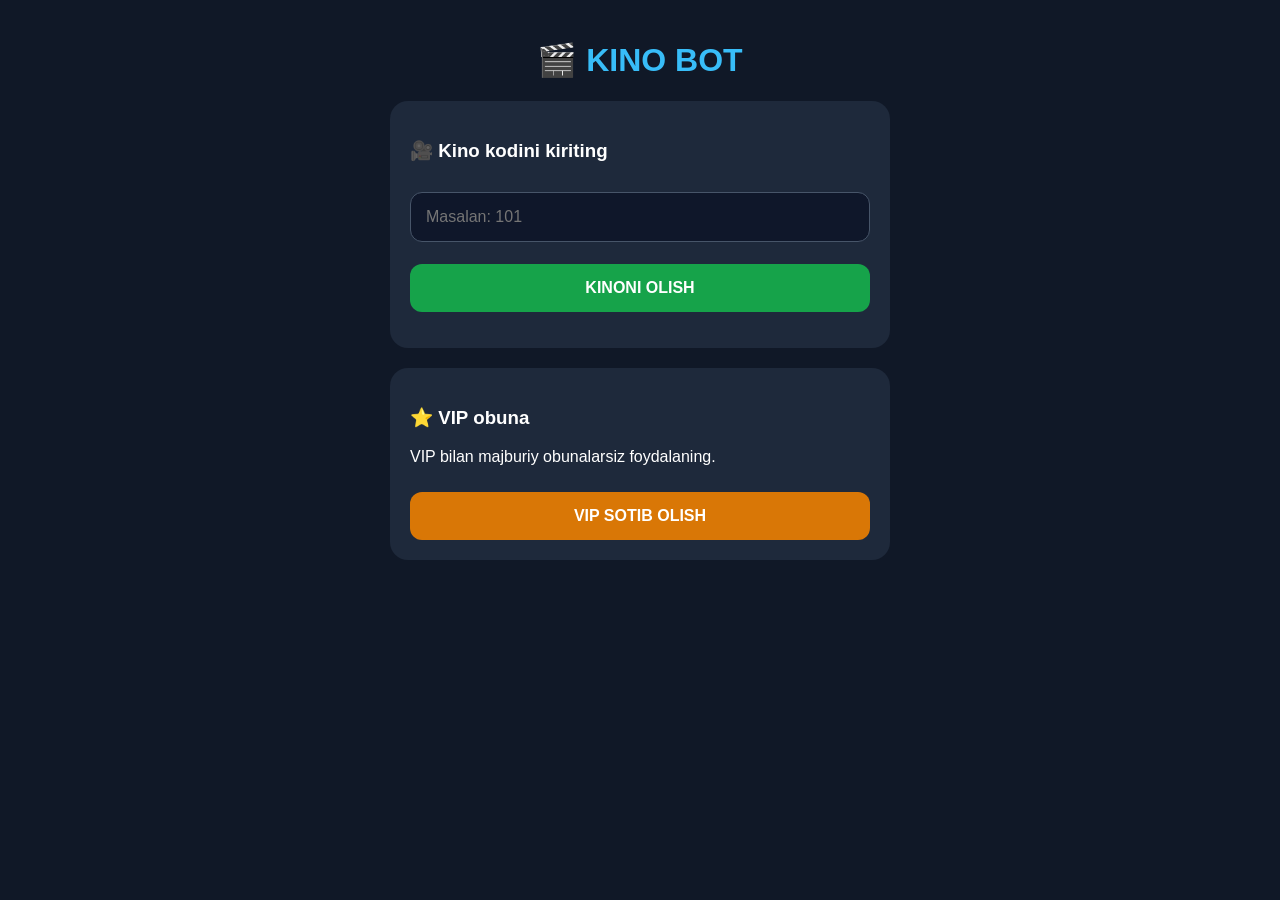
==== miniapp/static/index.html @ 472bb52a "Build Kino Bot and Mini App" ====
<!DOCTYPE html>
<html lang="uz">
<head>
<meta charset="UTF-8">
<meta name="viewport" content="width=device-width, initial-scale=1.0">
<title>KINO BOT</title>
<script src="https://telegram.org/js/telegram-web-app.js"></script>
<style>
* { box-sizing: border-box; }
body {
    margin: 0;
    padding: 20px;
    background: #101827;
    color: white;
    font-family: Arial, sans-serif;
}
.container { max-width: 500px; margin: auto; }
h1 { text-align: center; color: #38bdf8; }
.card {
    background: #1e293b;
    padding: 20px;
    border-radius: 18px;
    margin-top: 20px;
}
input {
    width: 100%;
    padding: 15px;
    border: 1px solid #475569;
    border-radius: 12px;
    background: #0f172a;
    color: white;
    font-size: 16px;
    margin: 12px 0;
}
button {
    width: 100%;
    padding: 15px;
    border: none;
    border-radius: 12px;
    color: white;
    font-size: 16px;
    font-weight: bold;
    margin-top: 10px;
}
.green { background: #16a34a; }
.gold { background: #d97706; }
</style>
</head>
<body>
<div class="container">
    <h1>🎬 KINO BOT</h1>

    <div class="card">
        <h3>🎥 Kino kodini kiriting</h3>
        <input id="movieCode" type="text" placeholder="Masalan: 101">
        <button class="green" onclick="findMovie()">KINONI OLISH</button>
        <p id="result"></p>
    </div>

    <div class="card">
        <h3>⭐ VIP obuna</h3>
        <p>VIP bilan majburiy obunalarsiz foydalaning.</p>
        <button class="gold" onclick="buyVip()">VIP SOTIB OLISH</button>
    </div>
</div>

<script>
const tg = window.Telegram.WebApp;
tg.ready();
tg.expand();

function findMovie() {
    const code = document.getElementById("movieCode").value.trim();
    if (!code) {
        document.getElementById("result").textContent = "Kino kodini kiriting!";
        return;
    }
    tg.sendData("/movie " + code);
}

function buyVip() {
    tg.sendData("/buyvip");
}
</script>
</body>
</html>
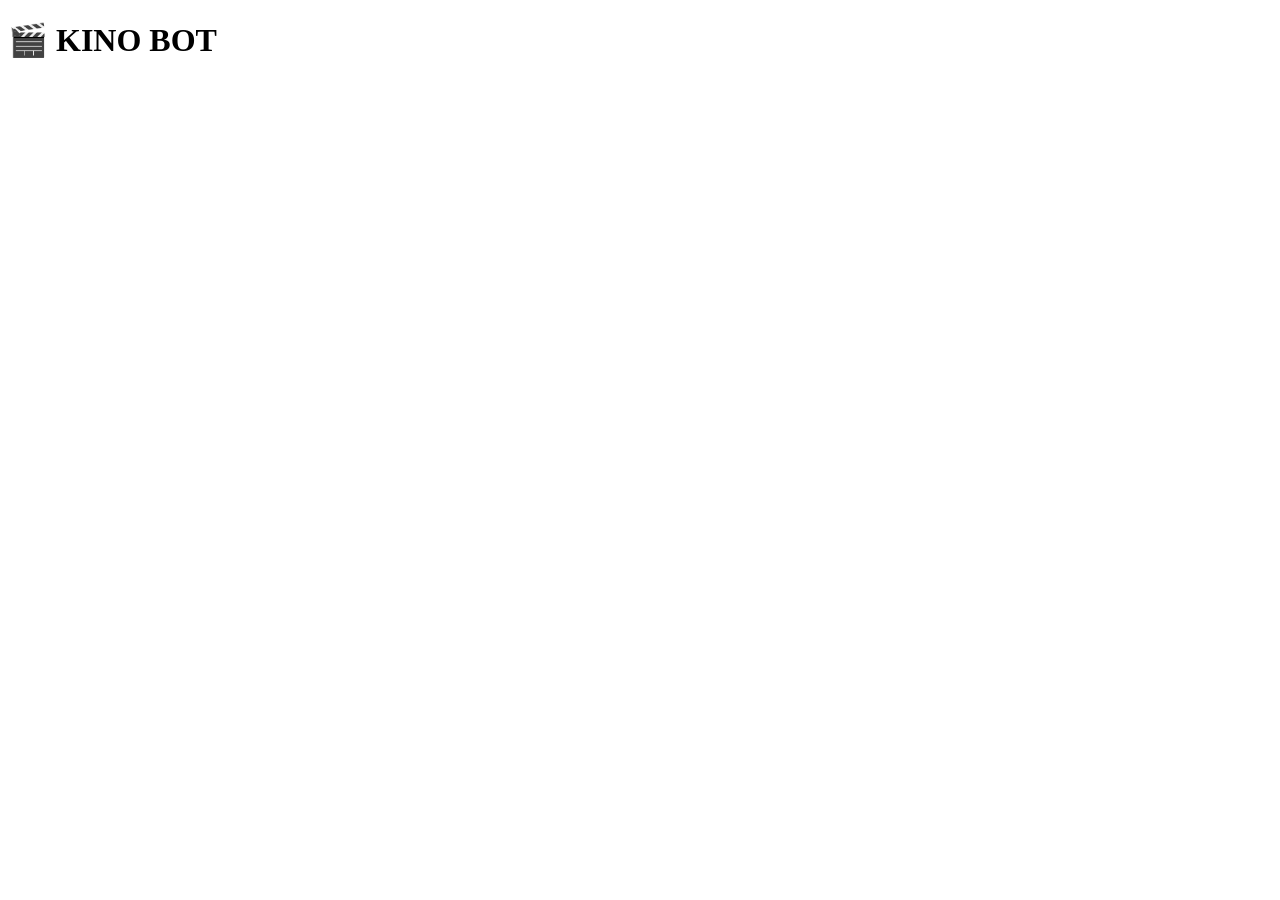
==== commit 066775b1: "Admin panel, rangli tugmalar, Mini App yangilandi" ====
--- a/miniapp/static/index.html
+++ b/miniapp/static/index.html
@@ -1,86 +1,50 @@
 <!DOCTYPE html>
-<html lang="uz">
-<head>
-<meta charset="UTF-8">
-<meta name="viewport" content="width=device-width, initial-scale=1.0">
+<html lang="uz"><head><meta charset="UTF-8">
+<meta name="viewport" content="width=device-width,initial-scale=1,viewport-fit=cover">
 <title>KINO BOT</title>
 <script src="https://telegram.org/js/telegram-web-app.js"></script>
-<style>
-* { box-sizing: border-box; }
-body {
-    margin: 0;
-    padding: 20px;
-    background: #101827;
-    color: white;
-    font-family: Arial, sans-serif;
-}
-.container { max-width: 500px; margin: auto; }
-h1 { text-align: center; color: #38bdf8; }
-.card {
-    background: #1e293b;
-    padding: 20px;
-    border-radius: 18px;
-    margin-top: 20px;
-}
-input {
-    width: 100%;
-    padding: 15px;
-    border: 1px solid #475569;
-    border-radius: 12px;
-    background: #0f172a;
-    color: white;
-    font-size: 16px;
-    margin: 12px 0;
-}
-button {
-    width: 100%;
-    padding: 15px;
-    border: none;
-    border-radius: 12px;
-    color: white;
-    font-size: 16px;
-    font-weight: bold;
-    margin-top: 10px;
-}
-.green { background: #16a34a; }
-.gold { background: #d97706; }
-</style>
-</head>
-<body>
-<div class="container">
-    <h1>🎬 KINO BOT</h1>
-
-    <div class="card">
-        <h3>🎥 Kino kodini kiriting</h3>
-        <input id="movieCode" type="text" placeholder="Masalan: 101">
-        <button class="green" onclick="findMovie()">KINONI OLISH</button>
-        <p id="result"></p>
-    </div>
-
-    <div class="card">
-        <h3>⭐ VIP obuna</h3>
-        <p>VIP bilan majburiy obunalarsiz foydalaning.</p>
-        <button class="gold" onclick="buyVip()">VIP SOTIB OLISH</button>
-    </div>
-</div>
-
+<link rel="stylesheet" href="/static/common.css">
+</head><body>
+<h1 id="title">🎬 KINO BOT</h1>
+<div id="ann" class="card" hidden></div>
+<div id="view"></div>
+<div class="tabs" id="tabs"></div>
 <script>
-const tg = window.Telegram.WebApp;
-tg.ready();
-tg.expand();
-
-function findMovie() {
-    const code = document.getElementById("movieCode").value.trim();
-    if (!code) {
-        document.getElementById("result").textContent = "Kino kodini kiriting!";
-        return;
-    }
-    tg.sendData("/movie " + code);
-}
-
-function buyVip() {
-    tg.sendData("/buyvip");
-}
-</script>
-</body>
-</html>
+const tg=Telegram.WebApp;tg.ready();tg.expand();
+const $=s=>document.querySelector(s);
+const esc=s=>String(s??"").replace(/[&<>"']/g,c=>({"&":"&amp;","<":"&lt;",">":"&gt;",'"':"&quot;","'":"&#39;"}[c]));
+let cfg={},me={};
+function toast(t){const d=document.createElement("div");d.className="toast";d.textContent=t;document.body.append(d);setTimeout(()=>d.remove(),2800)}
+async function api(p,o={}){const r=await fetch(p,{...o,headers:{"X-Init-Data":tg.initData,"Content-Type":"application/json"}});
+ const j=await r.json().catch(()=>({}));if(!r.ok)throw new Error(j.detail||"Xatolik");return j}
+const MSG={bad_code:"❌ Kod noto'g'ri formatda",not_found:"❌ Bunday kod topilmadi",banned:"🚫 Siz bloklangansiz",
+ vip_only:"⭐ Bu kino faqat VIP uchun",error:"⚠️ Yuborib bo'lmadi. Avval botga /start bosing",maintenance:"🛠 Texnik ishlar ketmoqda"};
+async function getMovie(code){
+ try{const r=await api("/api/movie",{method:"POST",body:JSON.stringify({code})});
+  if(r.status==="ok"){toast("✅ Kino chatga yuborildi");tg.HapticFeedback?.notificationOccurred("success");return}
+  if(r.status==="not_subscribed"){$("#out").innerHTML="<b>Avval kanallarga a'zo bo'ling:</b>"+r.channels.map(c=>`<button class="w b-blue" onclick="tg.openTelegramLink('${esc(c.url)}')">📢 ${esc(c.title)}</button>`).join("")+`<button class="w b-green" onclick="getMovie('${esc(code)}')">✅ Tekshirish</button>`;return}
+  toast(r.detail||MSG[r.status]||"Xatolik")}catch(e){toast(e.message)}}
+const pages={
+ async kino(){$("#view").innerHTML=`<div class="card"><h3>🎥 Kino kodi</h3><input id="code" placeholder="Kod yoki nom, masalan: 101" enterkeyhint="search">
+  <button class="w b-green" onclick="go()">KINONI OLISH</button><div id="out" style="margin-top:10px"></div></div>`},
+ async top(){const l=await api("/api/top");$("#view").innerHTML=`<div class="card"><h3>🔥 TOP 10</h3>`+(l.map((m,i)=>`<div class="item"><span>${i+1}. ${esc(m.title)} ${m.vip_only?'<span class="badge">⭐ VIP</span>':''}<br><span class="muted">kod: ${esc(m.code)} · 👁 ${m.views}</span></span><button class="b-blue" onclick="getMovie('${esc(m.code)}')">▶️</button></div>`).join("")||"Hozircha yo'q")+"</div>"},
+ async vip(){$("#view").innerHTML=`<div class="card"><h3>⭐ VIP obuna</h3><p>• Majburiy obunasiz foydalanish<br>• VIP kinolarga kirish</p>
+  <p><b>${esc(cfg.vip_stars)} ⭐</b> / ${esc(cfg.vip_days)} kun</p><button class="w b-yellow" onclick="buy()">⭐ VIP SOTIB OLISH</button></div>`},
+ async profil(){me=await api("/api/me",{method:"POST"});$("#view").innerHTML=`<div class="card"><h3>👤 Profil</h3><p>${esc(me.name)}<br><span class="muted">ID: ${me.id}</span></p>
+  <p>${me.vip?"⭐ VIP: "+new Date(me.vip_until+"Z").toLocaleDateString()+" gacha":"VIP yo'q"}</p>
+  ${me.is_admin?'<button class="w b-black" onclick="location.href=\'/admin\'">🧩 Admin panel</button>':""}</div>`}};
+function go(){const v=$("#code").value.trim();if(!v)return toast("Kodni kiriting");getMovie(v)}
+async function buy(){try{const r=await api("/api/vip/invoice",{method:"POST"});tg.openInvoice(r.link,s=>{if(s==="paid"){toast("🎉 VIP faollashdi");pages.profil()}})}catch(e){toast(e.message)}}
+function tab(n){document.querySelectorAll("#tabs button").forEach(b=>b.classList.toggle("on",b.dataset.t===n));pages[n]().catch(e=>toast(e.message))}
+(async()=>{
+ cfg=await fetch("/api/config").then(r=>r.json());
+ const r=document.documentElement.style;
+ [["primary","color_primary"],["green","color_green"],["yellow","color_yellow"],["black","color_black"],["bg","color_bg"],["card","color_card"]].forEach(([v,k])=>r.setProperty("--"+v,cfg[k]));
+ $("#title").textContent=cfg.bot_name;
+ if(cfg.announcement){$("#ann").hidden=false;$("#ann").innerHTML="📣 "+esc(cfg.announcement)}
+ if(cfg.maintenance==="1")toast(cfg.btn_app+": texnik ishlar");
+ const T=[["kino","🎬 Kino","b-green"],["top","🔥 "+cfg.btn_top,"b-yellow"],["vip","⭐ "+cfg.btn_vip,"b-blue"],["profil","👤 "+cfg.btn_profile,"b-black"]];
+ $("#tabs").innerHTML=T.map(([k,t,c])=>`<button class="${c}" data-t="${k}" onclick="tab('${k}')">${esc(t)}</button>`).join("");
+ try{me=await api("/api/me",{method:"POST"});tab("kino")}catch(e){$("#view").innerHTML=`<div class="card">⚠️ ${esc(e.message)}</div>`}
+})();
+</script></body></html>
